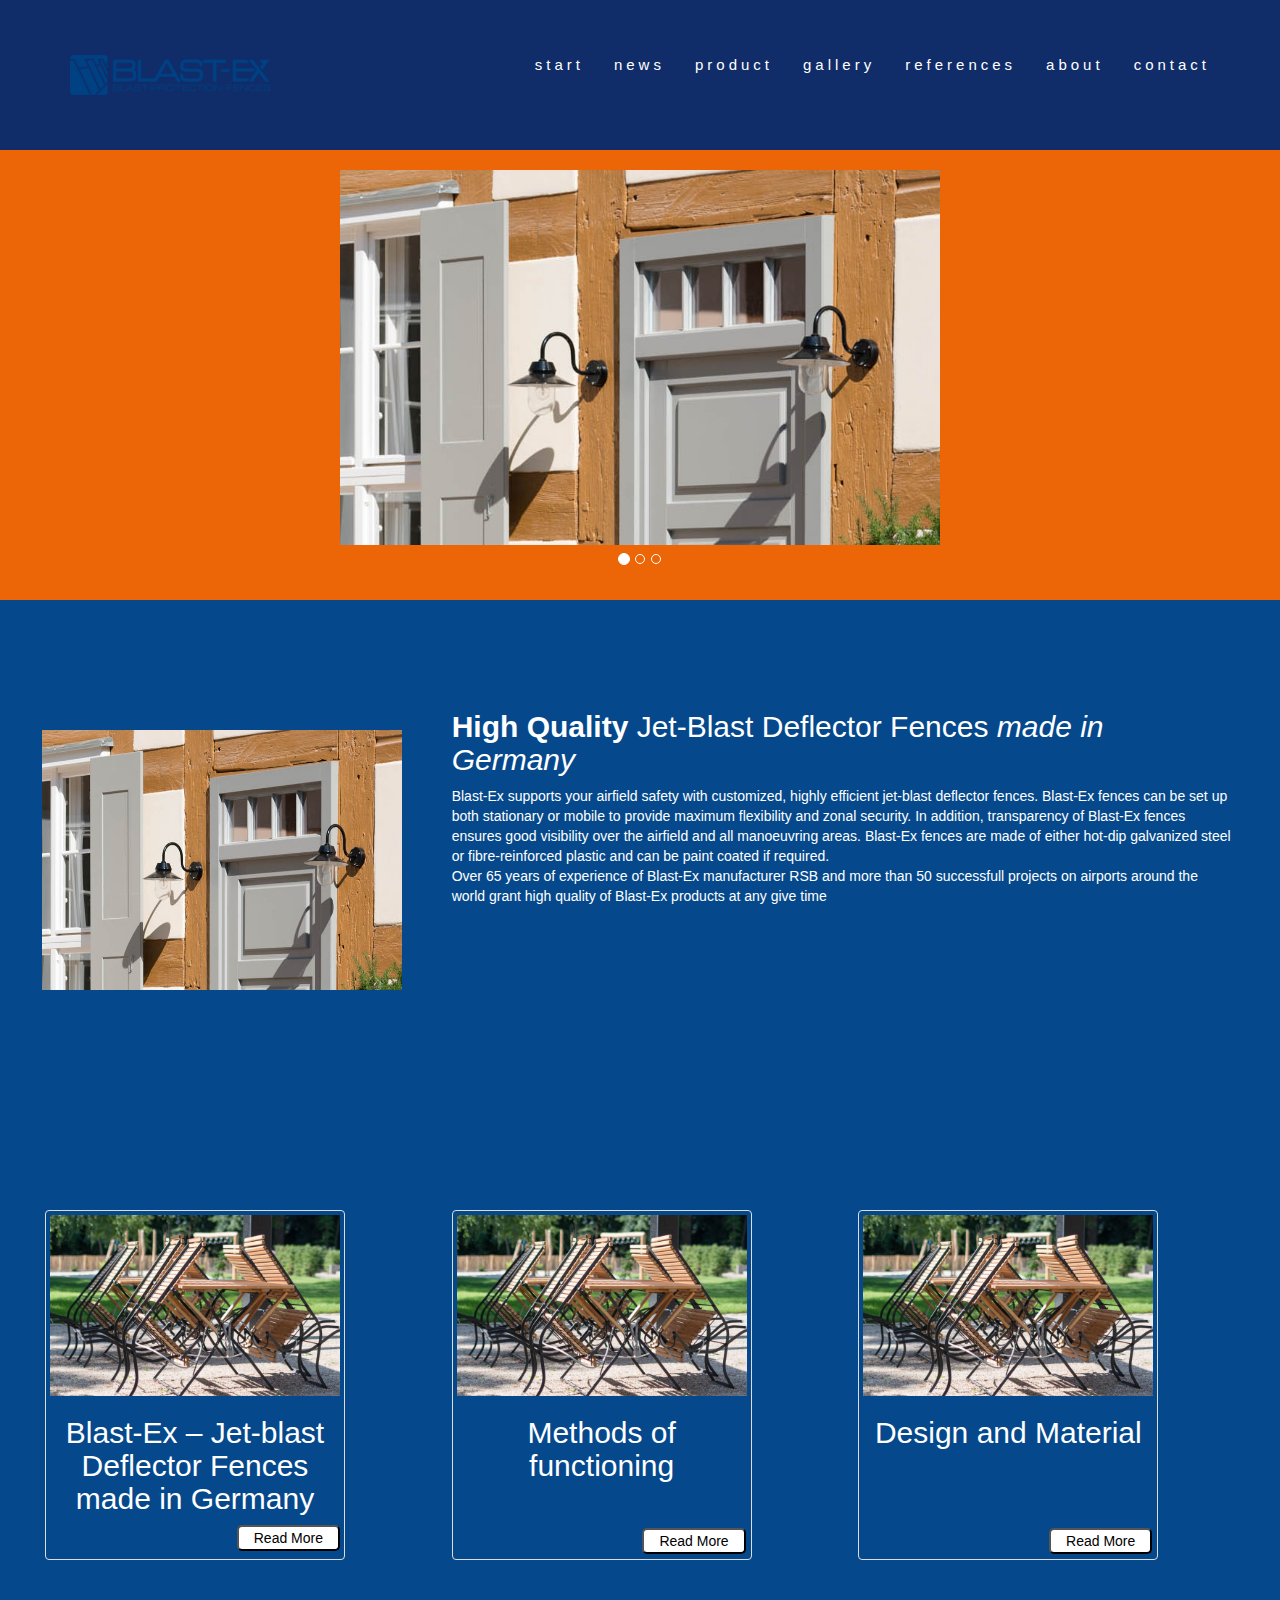
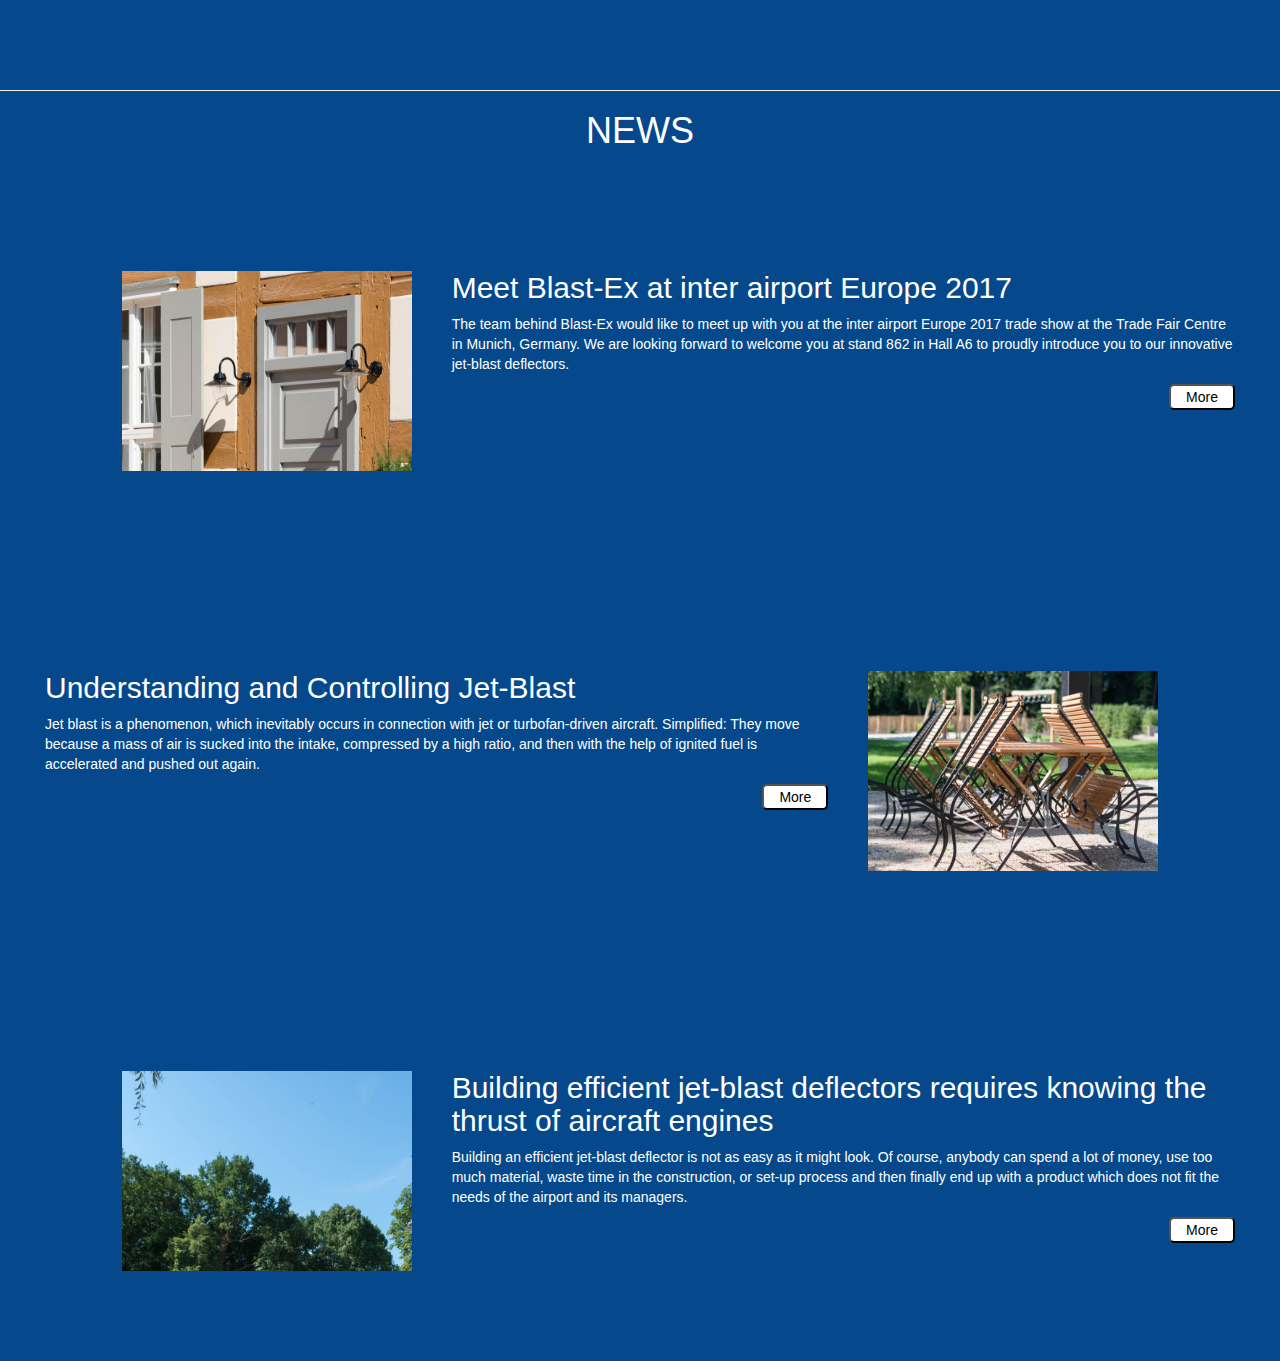
==== index.html @ 03c115f5 "Startseite" ====
<html>
<head>
  <title>Blast-Ex</title>
  <meta charset="utf-8">
  <meta name="viewpoint" content="width=device-width, initial-scale=1">
  <link href="startseite.css" rel="stylesheet">
  <link href="bootstrap.min.css" rel="stylesheet">
  <link href="https://fonts.googleapis.com/css?family=Montserrat" rel="stylesheet" type="text/css">
  <link href="https://fonts.googleapis.com/css?family=Lato" rel="stylesheet" type="text/css">
  <script src="https://ajax.googleapis.com/ajax/libs/jquery/3.2.1/jquery.min.js"></script>
  <script src="https://maxcdn.bootstrapcdn.com/bootstrap/3.3.7/js/bootstrap.min.js"></script>
</head>
<body data-spy="scroll" data-target=".navbar" data-offset="60">
<nav class="navbar navbar-default navbar-fixed-top">
  <div class="container">
    <div class="navbar-header">
      <button type="button" class="navbar-toggle" data-toggle="collapse" data-target="#myNavbar">
        <span class="icon-bar"></span>
        <span class="icon-bar"></span>
        <span class="icon-bar"></span>
      </button>
      <a class="navbar-brand" href="#"><img id="bild" src="blastex-logo-blue.png"></a>
    </div>
    <div class="collapse navbar-collapse" id="myNavbar">
      <ul class="nav navbar-nav navbar-right">
        <li><a href="#">start</a></li>
        <li><a href="#">news</a></li>
        <li><a href="#">product</a></li>
        <li><a href="#">gallery</a></li>
        <li><a href="#">references</a></li>
        <li><a href="#">about</a></li>
        <li><a href="#">contact</a></li>
      </ul>
    </div>
  </div>
</nav>

<div id="balken">
  <div id="myCarousel" class="carousel slide text-center" data-ride="carousel">
    <ol class="carousel-indicators">
      <li data-target="#myCarousel" data-slide-to="0" class="active"></li>
      <li data-target="#myCarousel" data-slide-to="1"></li>
      <li data-target="#myCarousel" data-slide-to="2"></li>
    </ol>
    <div id="mitte" class="carousel-inner" role="listbox" align="center">
      <div class="item active">
        <img src="bild15.jpg" height="300px" width="600px">
      </div>
      <div class="item">
        <img src="bild25.jpg" height="300px" width="600px">
      </div>
      <div class="item">
        <img src="bild35.jpg" height="300px" width="600px">
      </div>
    </div>
  </div>
</div>

<div id="nach" class="container-fluid bg-grey">
  <div class="row">
    <div class="col-sm-4">
      <img id="nah" class="media-left media-middle" src="bild15.jpg">
    </div>
    <div class="col-sm-8">
      <h2><strong>High Quality</strong> Jet-Blast Deflector Fences <i>made in Germany</i></h2>
      <p>Blast-Ex supports your airfield safety with customized, highly efficient jet-blast deflector fences.
        Blast-Ex fences can be set up both stationary or mobile to provide maximum flexibility and zonal security.
        In addition, transparency of Blast-Ex fences ensures good visibility over the airfield and all manoeuvring
        areas. Blast-Ex fences are made of either hot-dip galvanized steel or fibre-reinforced plastic and can be
        paint coated if required.<br>Over 65 years of experience of Blast-Ex manufacturer RSB and more than 50
        successfull projects on airports around the world grant high quality of Blast-Ex products at any give time</p>
    </div>
  </div>
</div>
<div class="container-fluid text-center">
  <div class="row text-center slideanim">
    <div class="col-sm-4">
      <div class="thumbnail">
        <img src="bild25.jpg" width="auto" height="300px">
        <h2>Blast-Ex – Jet-blast Deflector Fences made in Germany</h2><button class"erster">Read More</button>
    </div>
  </div>
    <div class="col-sm-4">
      <div class="thumbnail">
        <img src="bild25.jpg" width="auto" height="300px">
        <h2>Methods of functioning</h2><button class="erster">Read More</button>
      </div>
    </div>
    <div class="col-sm-4">
      <div class="thumbnail">
        <img src="bild25.jpg" width="auto" height="300px">
        <h2>Design and Material</h2><button class="erster">Read More</button>
      </div>
    </div>
  </div>
</div>
<hr>
<h1> NEWS </h1>
<div class="container-fluid bg-grey">
  <div class="row">
  <div class="col-sm-4">
    <img id="links" class="media-left media-middle" src="bild15.jpg" width="300px" height="200px">
  </div>
  <div class="col-sm-8">
    <h2>Meet Blast-Ex at inter airport Europe 2017</h2><p>The team behind Blast-Ex would like to meet up with you at the inter airport Europe 2017 trade show
      at the Trade Fair Centre in Munich, Germany. We are looking forward to welcome you at stand 862 in Hall A6 to proudly introduce you to our innovative
      jet-blast deflectors.</p><button>More</button>
  </div>
  </div>
</div>
<div class="container-fluid bg-grey">
  <div class="row">
    <div class="col-sm-8">
      <h2>Understanding and Controlling Jet-Blast</h2><p id="text">Jet blast is a phenomenon, which inevitably occurs in connection with jet or turbofan-driven aircraft.
         Simplified: They move because a mass of air is sucked into the intake, compressed by a high ratio, and then with the help of ignited fuel is accelerated
         and pushed out again.</p> <button>More</button>
    </div>
    <div class="col-sm-4">
      <img class="media-right media-middle" src="bild25.jpg" width="300px" height="200px">
    </div>
  </div>
</div>
<div class="container-fluid bg-grey">
  <div class="row">
    <div class="col-sm-4">
      <img id="links" class="media-left media-middle" src="bild35.jpg" width="300px" height="200px">
    </div>
    <div class="col-sm-8">
      <h2>Building efficient jet-blast deflectors requires knowing the thrust of aircraft engines</h2><p>Building an efficient jet-blast deflector is not as easy
         as it might look. Of course, anybody can spend a lot of money, use too much material, waste time in the construction, or set-up process and then finally
         end up with a product which does not fit the needs of the airport and its managers.</p> <button>More</button>
    </div>
  </div>
</div>

<footer>
</footer>
</body>
</html>
---- startseite.css ----
body {
  background-color: #05498c !important;
  position: relative;
  line-height: 1.8;
}
nav {
  width: 100%;
  height: 150px;
  padding: 40px;
}
hr {
  color: #fff;
}
h1, h2, p {
  color: #fff !important;
}
h1{
  text-align: center;
  font-size: 35px;
}
.navbar {
  margin-bottom: 0;
  background-color: #102d69!important;
  z-index: 9999;
  border: 0;
  font-size: 15px !important;
  line-height: 1.42857143 !important;
  letter-spacing: 4px;
  border-bottom: 1px solid #102d69 !important;
}
.navbar li a, .navbar .navbar-brand {
  color: #fff !important;
}
.navbar-nav li a:hover, .navbar li.active a {
  color: #ec6608 !important;
}
.container-fluid {
  padding: 60px 20px;
}
#bild {
  width: 200px;
  height: 40px;
}
#myCarousel {
  background-color: #ec6608;
  width: 100%;
  height: 600px;
  padding: 20px;
}
#mitte {
  padding: 20px;
  align-item: center;
  margin-top: 130px;
}
#nach {
  color: #fff;
  }
  #nah {
    width: 400px;
    height: 300px;
    padding: 20px;
    float: right;
  }
  .erster {
    position: absolute;
    bottom: 5px;
    right: 5px;
  }
.col-sm-4 {
  color: black;
  padding-top: 20px;
}
.thumbnail {
  position: relative;
  background-color: #05498c !important;
  color: #fff !important;
  width: 300px;
  height: 350px;
}
div button {
  color: black;
  align: bottom;
}
.row {
  padding: 30px !important;
}
button {
  float: right;
  border-radius: 5px;
  font-size: 15px;
  background-color: #fff;
  color: black !important;
  padding-left: 15px;
  padding-right: 15px;
}
button:hover {
  background-color: #ec6608;
  color: #fff;
}
#links, #text {
  float: right;
}
#farbe:hover{
  color: #ec6608;
}


@keyframes slide {
    0% {
      opacity: 0;
      transform: translateY(70%);
    }
    100% {
      opacity: 1;
      transform: translateY(0%);
    }
  }
  @-webkit-keyframes slide {
    0% {
      opacity: 0;
      -webkit-transform: translateY(70%);
    }
    100% {
      opacity: 1;
      -webkit-transform: translateY(0%);
    }
  }
  @media screen and (max-width: 768px) {
    .col-sm-4 {
      text-align: center;
      margin: 25px 0;
    }
    .btn-lg {
        width: 100%;
        margin-bottom: 35px;
    }
  }
  @media screen and (max-width: 480px) {
    .logo {
        font-size: 150px;
    }
  }
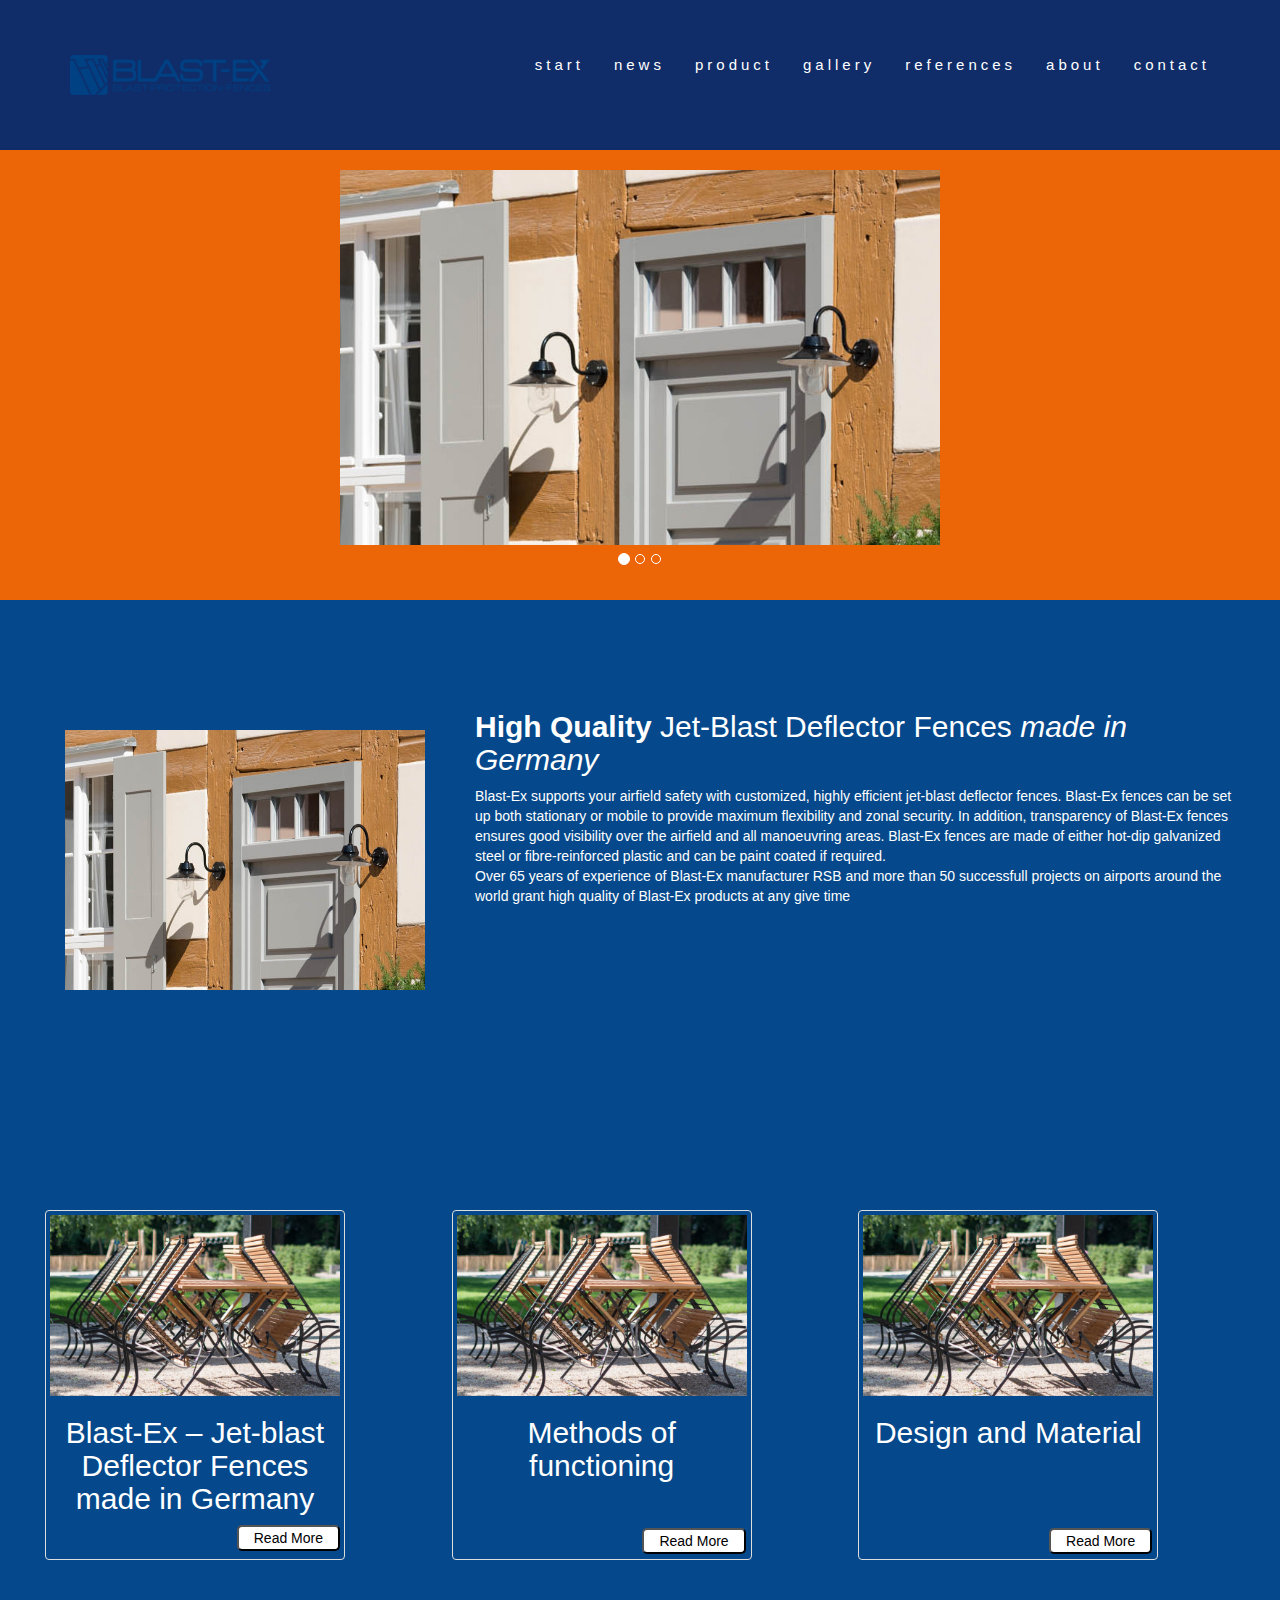
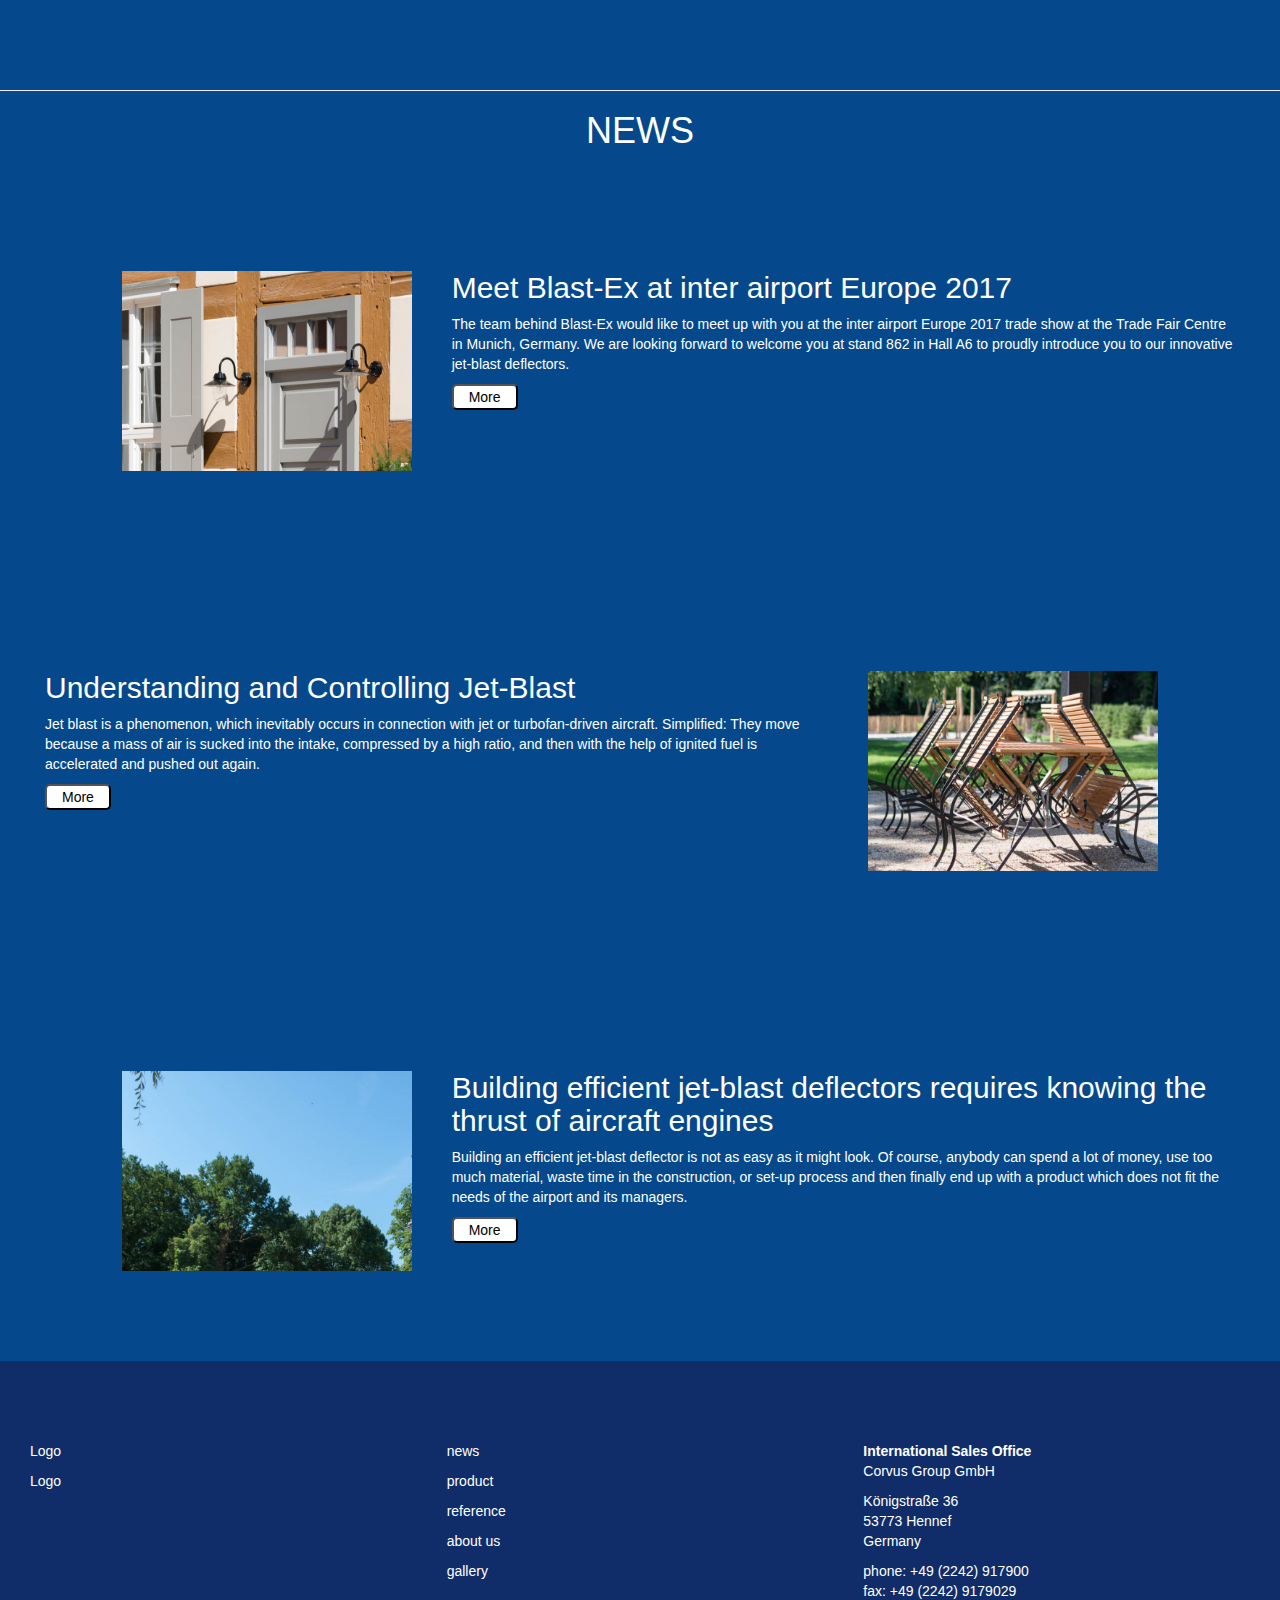
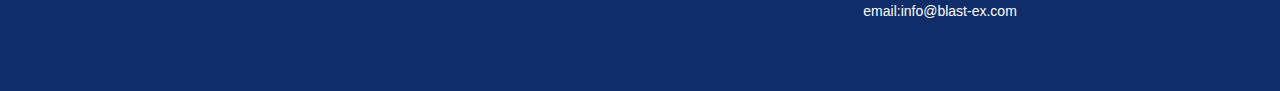
==== commit f0619cdb: "Startseite_Footer" ====
--- a/index.html
+++ b/index.html
@@ -104,16 +104,16 @@
   <div class="col-sm-8">
     <h2>Meet Blast-Ex at inter airport Europe 2017</h2><p>The team behind Blast-Ex would like to meet up with you at the inter airport Europe 2017 trade show
       at the Trade Fair Centre in Munich, Germany. We are looking forward to welcome you at stand 862 in Hall A6 to proudly introduce you to our innovative
-      jet-blast deflectors.</p><button>More</button>
+      jet-blast deflectors.</p><button class="zweiter">More</button>
   </div>
   </div>
 </div>
 <div class="container-fluid bg-grey">
   <div class="row">
     <div class="col-sm-8">
-      <h2>Understanding and Controlling Jet-Blast</h2><p id="text">Jet blast is a phenomenon, which inevitably occurs in connection with jet or turbofan-driven aircraft.
+      <h2>Understanding and Controlling Jet-Blast</h2><p>Jet blast is a phenomenon, which inevitably occurs in connection with jet or turbofan-driven aircraft.
          Simplified: They move because a mass of air is sucked into the intake, compressed by a high ratio, and then with the help of ignited fuel is accelerated
-         and pushed out again.</p> <button>More</button>
+         and pushed out again.</p><button class="zweiter">More</button>
     </div>
     <div class="col-sm-4">
       <img class="media-right media-middle" src="bild25.jpg" width="300px" height="200px">
@@ -128,12 +128,27 @@
     <div class="col-sm-8">
       <h2>Building efficient jet-blast deflectors requires knowing the thrust of aircraft engines</h2><p>Building an efficient jet-blast deflector is not as easy
          as it might look. Of course, anybody can spend a lot of money, use too much material, waste time in the construction, or set-up process and then finally
-         end up with a product which does not fit the needs of the airport and its managers.</p> <button>More</button>
+         end up with a product which does not fit the needs of the airport and its managers.</p> <button class="zweiter">More</button>
     </div>
   </div>
 </div>
-
-<footer>
+<footer class="container-fluid">
+  <div class="col-sm-4">
+    <img><p>Logo</p>
+    <img><p>Logo</p>
+  </div>
+  <div class="col-sm-4">
+    <p><a id="link" link="#">news</a></p>
+    <p><a id="link" link="#">product</a></p>
+    <p><a id="link" link="#">reference</a></p>
+    <p><a id="link" link="#">about us</a></p>
+    <p><a id="link" link="#">gallery</a></p>
+  </div>
+  <div class="col-sm-4">
+    <p><strong>International Sales Office</strong><br>Corvus Group GmbH</p>
+    <p>K&ouml;nigstraße 36<br>53773 Hennef<br>Germany</p>
+    <p>phone: +49 (2242) 917900<br>fax: +49 (2242) 9179029<br>email:info@blast-ex.com</p>
+  </div>
 </footer>
 </body>
 </html>
--- a/startseite.css
+++ b/startseite.css
@@ -18,6 +18,17 @@
   text-align: center;
   font-size: 35px;
 }
+footer {
+  width: 100%;
+  height: auto;
+  background-color: #102d69;
+}
+#link {
+  color: white;
+}
+#link:hover {
+  color: #ec6608;
+}
 .navbar {
   margin-bottom: 0;
   background-color: #102d69!important;
@@ -36,6 +47,7 @@
 }
 .container-fluid {
   padding: 60px 20px;
+  position: relative;
 }
 #bild {
   width: 200px;
@@ -54,17 +66,21 @@
 }
 #nach {
   color: #fff;
+  padding-left: 50px;
   }
-  #nah {
+#nah {
     width: 400px;
     height: 300px;
     padding: 20px;
     float: right;
-  }
+}
   .erster {
     position: absolute;
     bottom: 5px;
     right: 5px;
+  }
+  .zweiter {
+    position: absolute;
   }
 .col-sm-4 {
   color: black;
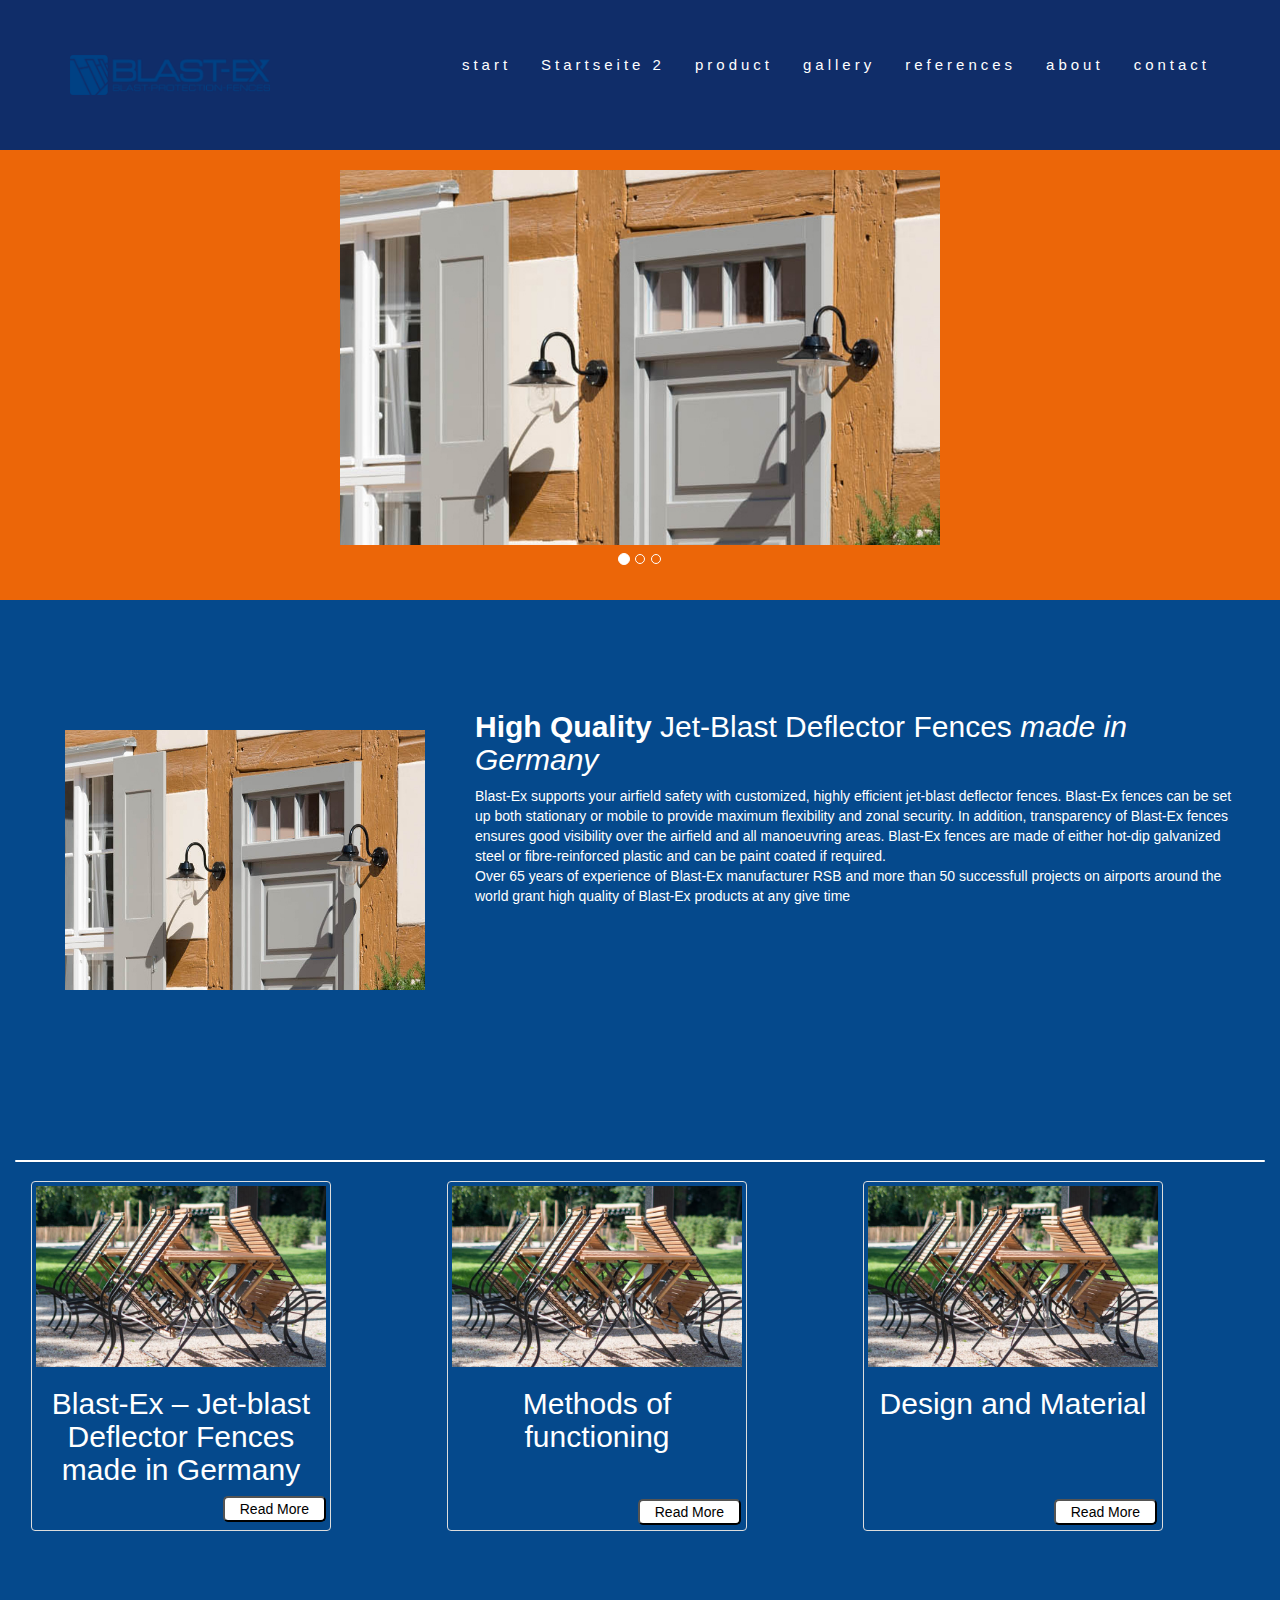
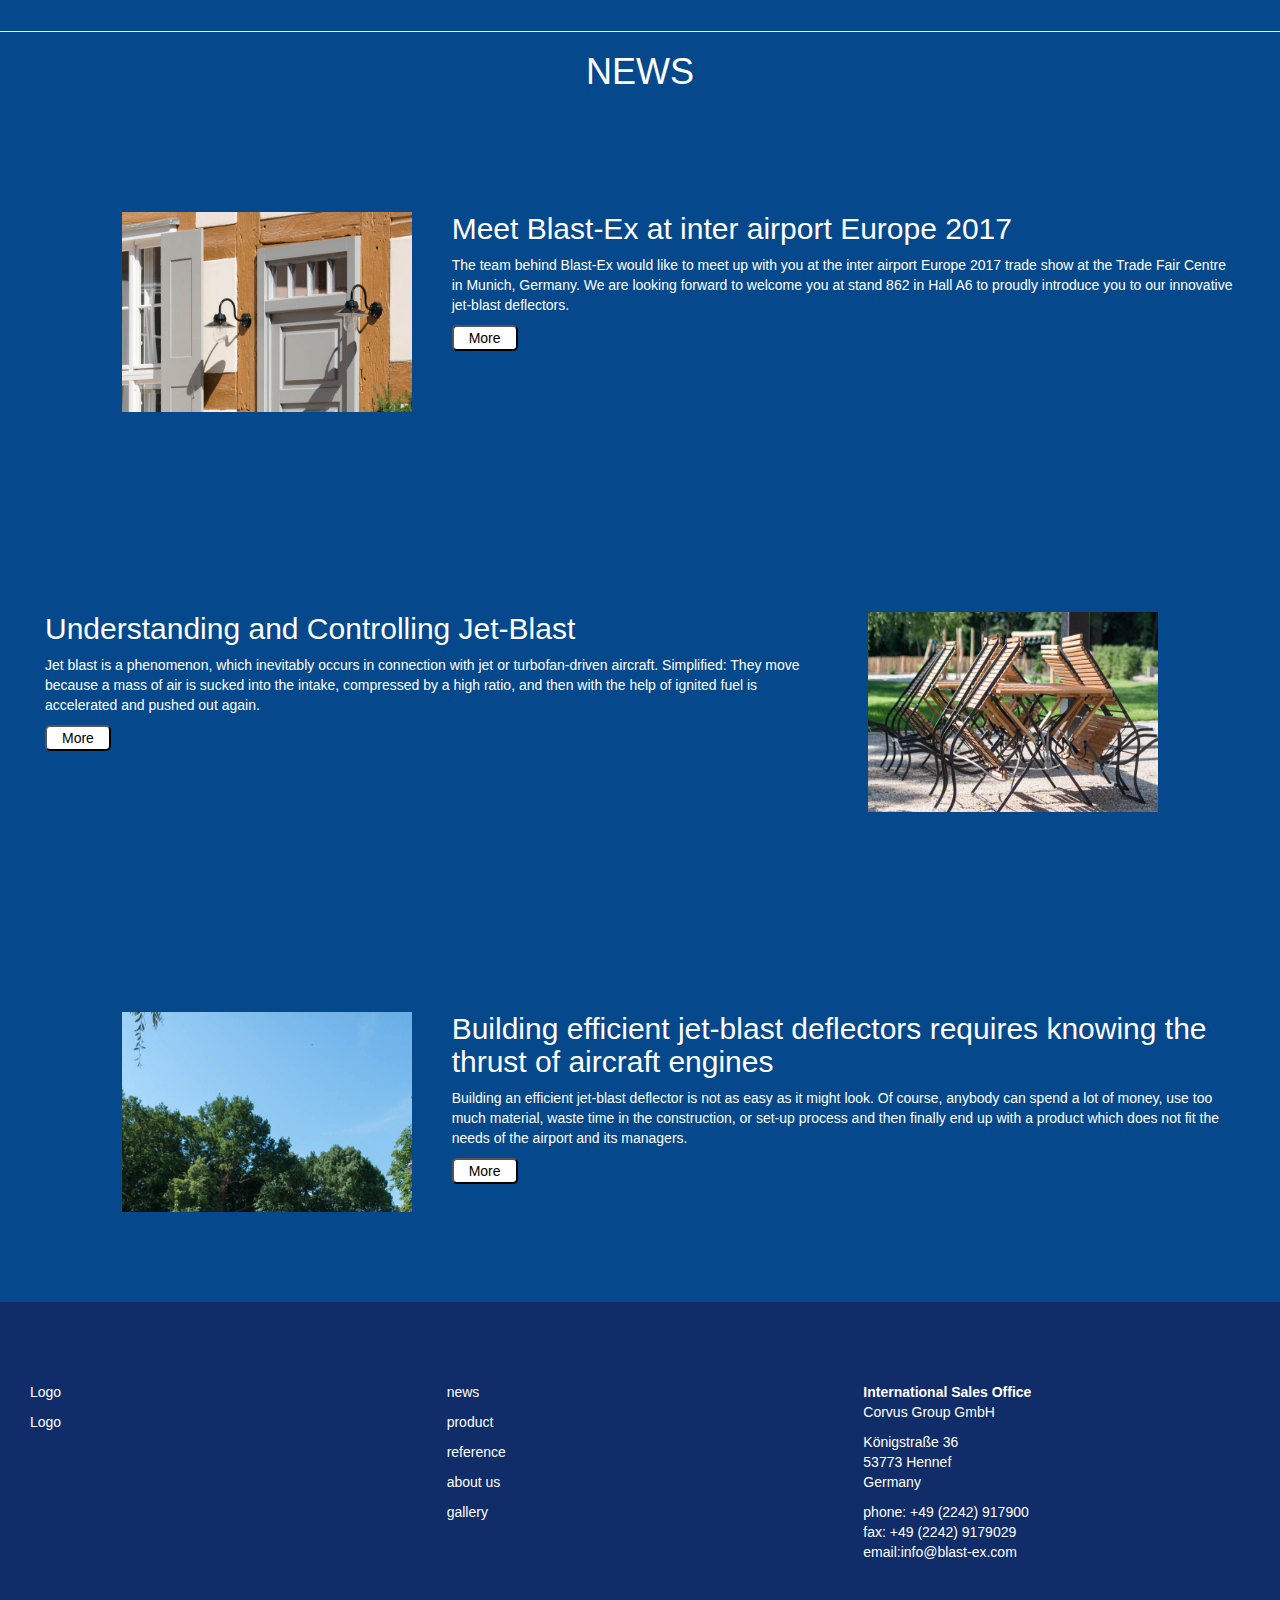
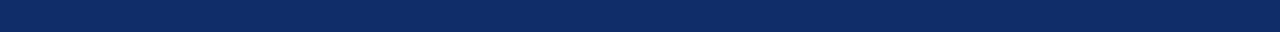
==== commit 0590aa6c: "Neue Seite" ====
--- a/index.html
+++ b/index.html
@@ -24,7 +24,7 @@
     <div class="collapse navbar-collapse" id="myNavbar">
       <ul class="nav navbar-nav navbar-right">
         <li><a href="#">start</a></li>
-        <li><a href="#">news</a></li>
+        <li><a href="startseite2.html">Startseite 2</a></li>
         <li><a href="#">product</a></li>
         <li><a href="#">gallery</a></li>
         <li><a href="#">references</a></li>
@@ -56,7 +56,7 @@
   </div>
 </div>
 
-<div id="nach" class="container-fluid bg-grey">
+<div id="nach" class="container-fluid">
   <div class="row">
     <div class="col-sm-4">
       <img id="nah" class="media-left media-middle" src="bild15.jpg">
@@ -73,20 +73,20 @@
   </div>
 </div>
 <div class="container-fluid text-center">
-  <div class="row text-center slideanim">
-    <div class="col-sm-4">
+  <div class="panel text-center">
+    <div class="col-sm-4 col-xs-12">
       <div class="thumbnail">
         <img src="bild25.jpg" width="auto" height="300px">
         <h2>Blast-Ex – Jet-blast Deflector Fences made in Germany</h2><button class"erster">Read More</button>
     </div>
   </div>
-    <div class="col-sm-4">
+    <div class="col-sm-4 col-xs-12">
       <div class="thumbnail">
         <img src="bild25.jpg" width="auto" height="300px">
         <h2>Methods of functioning</h2><button class="erster">Read More</button>
       </div>
     </div>
-    <div class="col-sm-4">
+    <div class="col-sm-4 col-xs-12">
       <div class="thumbnail">
         <img src="bild25.jpg" width="auto" height="300px">
         <h2>Design and Material</h2><button class="erster">Read More</button>
@@ -96,36 +96,36 @@
 </div>
 <hr>
 <h1> NEWS </h1>
-<div class="container-fluid bg-grey">
+<div class="container-fluid">
   <div class="row">
-  <div class="col-sm-4">
+  <div class="col-sm-4 col-xs-12">
     <img id="links" class="media-left media-middle" src="bild15.jpg" width="300px" height="200px">
   </div>
-  <div class="col-sm-8">
+  <div class="col-sm-8 col-xs-12">
     <h2>Meet Blast-Ex at inter airport Europe 2017</h2><p>The team behind Blast-Ex would like to meet up with you at the inter airport Europe 2017 trade show
       at the Trade Fair Centre in Munich, Germany. We are looking forward to welcome you at stand 862 in Hall A6 to proudly introduce you to our innovative
       jet-blast deflectors.</p><button class="zweiter">More</button>
   </div>
   </div>
 </div>
-<div class="container-fluid bg-grey">
+<div class="container-fluid">
   <div class="row">
-    <div class="col-sm-8">
+    <div class="col-sm-8 col-xs-12">
       <h2>Understanding and Controlling Jet-Blast</h2><p>Jet blast is a phenomenon, which inevitably occurs in connection with jet or turbofan-driven aircraft.
          Simplified: They move because a mass of air is sucked into the intake, compressed by a high ratio, and then with the help of ignited fuel is accelerated
          and pushed out again.</p><button class="zweiter">More</button>
     </div>
-    <div class="col-sm-4">
+    <div class="col-sm-4 col-xs-12">
       <img class="media-right media-middle" src="bild25.jpg" width="300px" height="200px">
     </div>
   </div>
 </div>
-<div class="container-fluid bg-grey">
+<div class="container-fluid">
   <div class="row">
-    <div class="col-sm-4">
+    <div class="col-sm-4 col-xs-12">
       <img id="links" class="media-left media-middle" src="bild35.jpg" width="300px" height="200px">
     </div>
-    <div class="col-sm-8">
+    <div class="col-sm-8 col-xs-12">
       <h2>Building efficient jet-blast deflectors requires knowing the thrust of aircraft engines</h2><p>Building an efficient jet-blast deflector is not as easy
          as it might look. Of course, anybody can spend a lot of money, use too much material, waste time in the construction, or set-up process and then finally
          end up with a product which does not fit the needs of the airport and its managers.</p> <button class="zweiter">More</button>
--- a/startseite.css
+++ b/startseite.css
@@ -100,6 +100,7 @@
 .row {
   padding: 30px !important;
 }
+
 button {
   float: right;
   border-radius: 5px;
@@ -119,7 +120,6 @@
 #farbe:hover{
   color: #ec6608;
 }
-
 
 @keyframes slide {
     0% {
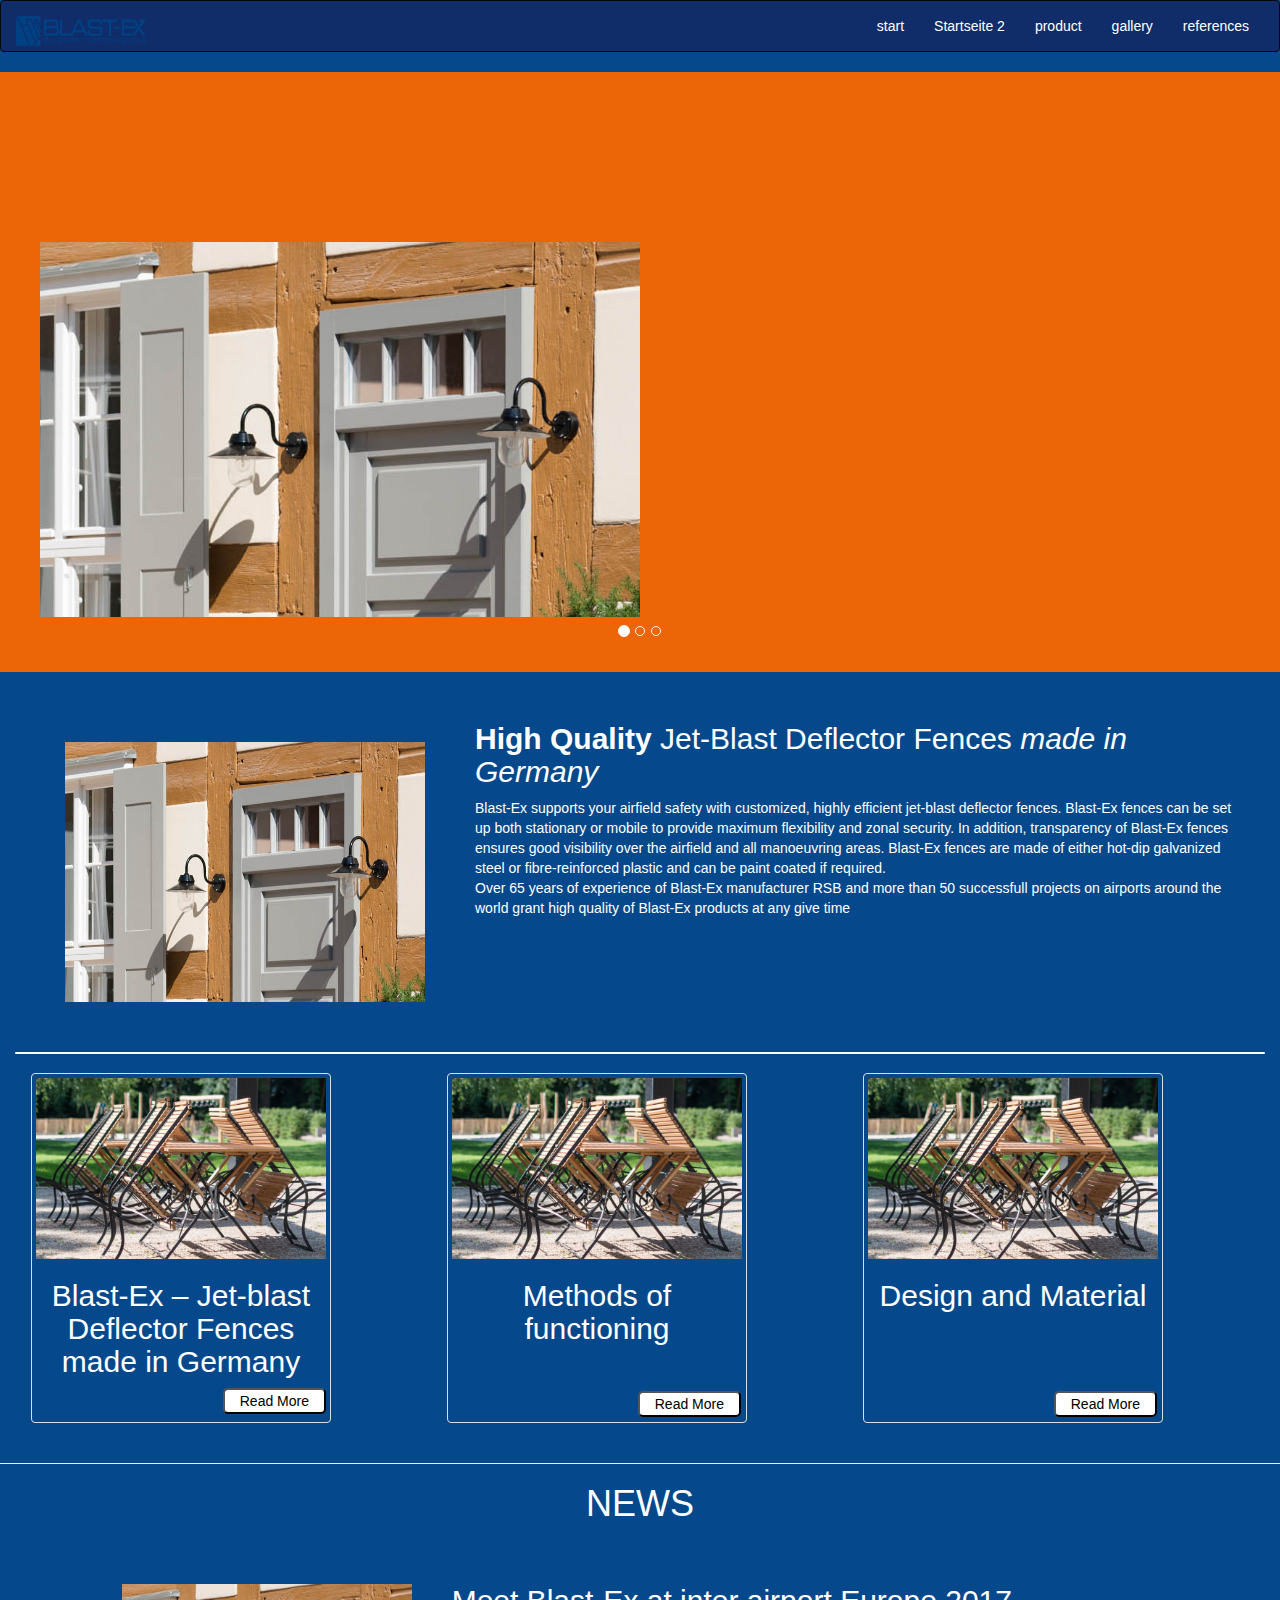
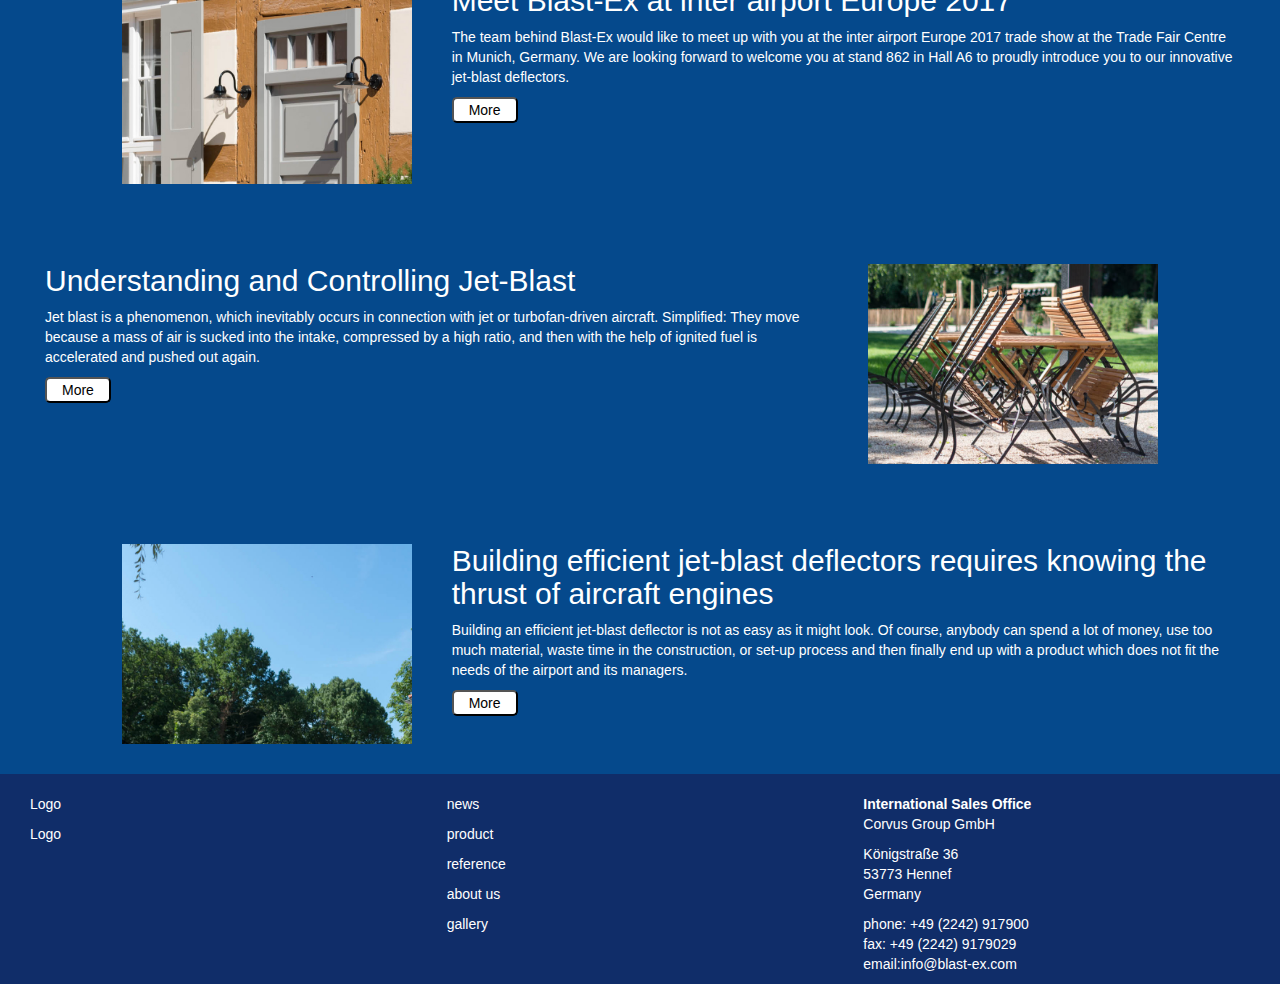
==== commit 15478028: "Neue Seite" ====
--- a/index.html
+++ b/index.html
@@ -10,11 +10,11 @@
   <script src="https://ajax.googleapis.com/ajax/libs/jquery/3.2.1/jquery.min.js"></script>
   <script src="https://maxcdn.bootstrapcdn.com/bootstrap/3.3.7/js/bootstrap.min.js"></script>
 </head>
-<body data-spy="scroll" data-target=".navbar" data-offset="60">
-<nav class="navbar navbar-default navbar-fixed-top">
-  <div class="container">
+<body id="myPage" data-spy="scroll" data-target=".navbar" data-offset="60">
+<nav class="navbar navbar-inverse">
+  <div class="container-fluid">
     <div class="navbar-header">
-      <button type="button" class="navbar-toggle" data-toggle="collapse" data-target="#myNavbar">
+      <button id="button" type="button" class="navbar-toggle" data-toggle="collapse" data-target="#myNavbar">
         <span class="icon-bar"></span>
         <span class="icon-bar"></span>
         <span class="icon-bar"></span>
@@ -28,8 +28,6 @@
         <li><a href="#">product</a></li>
         <li><a href="#">gallery</a></li>
         <li><a href="#">references</a></li>
-        <li><a href="#">about</a></li>
-        <li><a href="#">contact</a></li>
       </ul>
     </div>
   </div>
@@ -42,7 +40,7 @@
       <li data-target="#myCarousel" data-slide-to="1"></li>
       <li data-target="#myCarousel" data-slide-to="2"></li>
     </ol>
-    <div id="mitte" class="carousel-inner" role="listbox" align="center">
+    <div id="mitte" class="carousel-inner" role="listbox">
       <div class="item active">
         <img src="bild15.jpg" height="300px" width="600px">
       </div>
--- a/startseite.css
+++ b/startseite.css
@@ -1,15 +1,5 @@
 body {
   background-color: #05498c !important;
-  position: relative;
-  line-height: 1.8;
-}
-nav {
-  width: 100%;
-  height: 150px;
-  padding: 40px;
-}
-hr {
-  color: #fff;
 }
 h1, h2, p {
   color: #fff !important;
@@ -30,28 +20,27 @@
   color: #ec6608;
 }
 .navbar {
-  margin-bottom: 0;
   background-color: #102d69!important;
-  z-index: 9999;
-  border: 0;
-  font-size: 15px !important;
-  line-height: 1.42857143 !important;
-  letter-spacing: 4px;
-  border-bottom: 1px solid #102d69 !important;
 }
-.navbar li a, .navbar .navbar-brand {
+.navbar ul li a {
   color: #fff !important;
 }
-.navbar-nav li a:hover, .navbar li.active a {
+.navbar ul li a:hover, .navbar ul li.active a {
   color: #ec6608 !important;
 }
-.container-fluid {
-  padding: 60px 20px;
-  position: relative;
+.container {
+  width: 100%;
+  height: 500px;
+  background-color: #ec6608;
+  padding: 50px;
 }
+
 #bild {
-  width: 200px;
-  height: 40px;
+  width: 130px;
+  height: 30px;
+}
+#button:hover {
+  background-color: #05498c;
 }
 #myCarousel {
   background-color: #ec6608;
